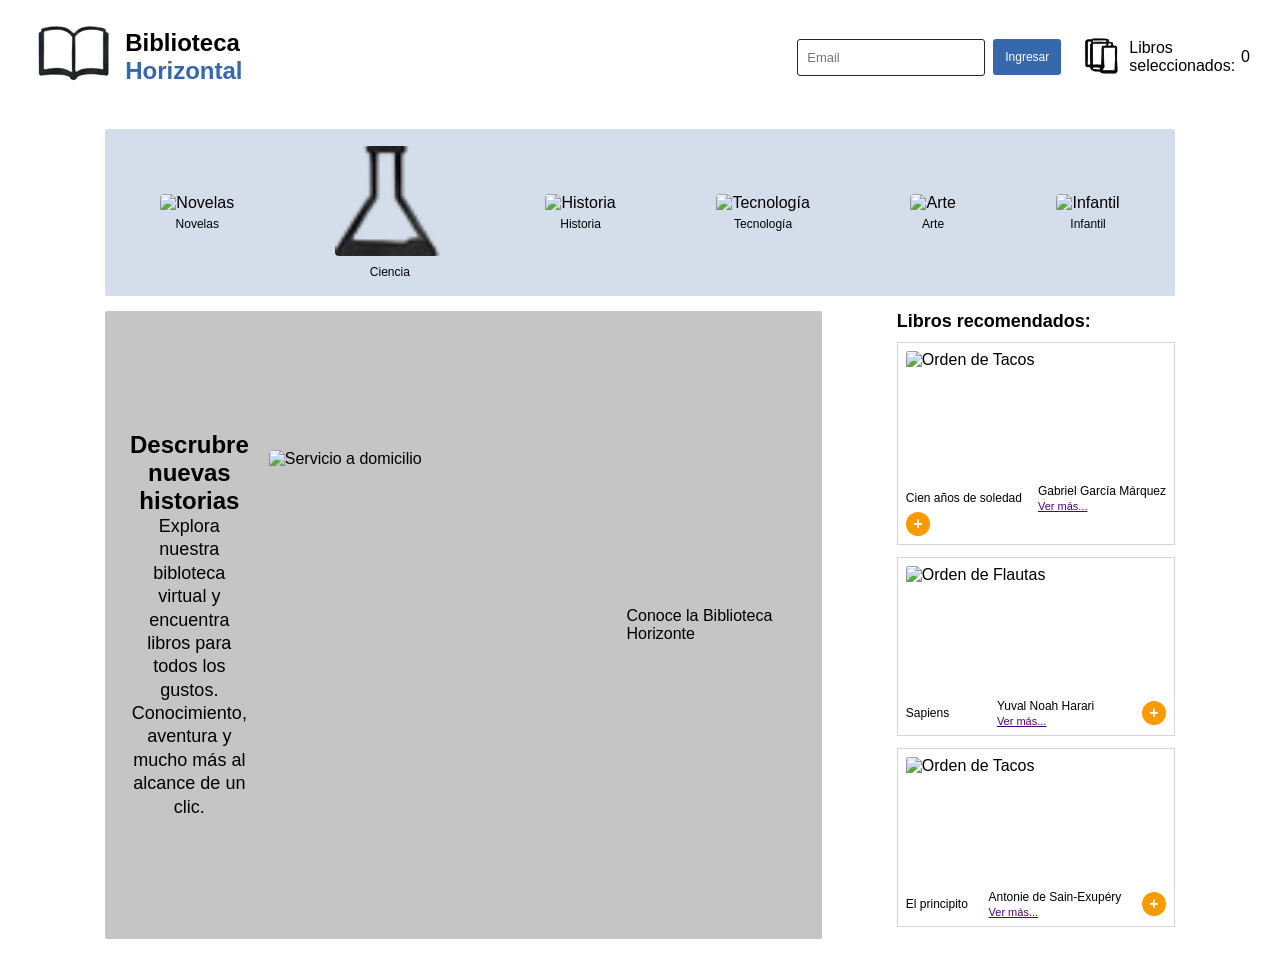
==== Simulacion/index.html @ 788f0980 "listo" ====
<!DOCTYPE html>
<html lang="es">

<head>
    <meta charset="UTF-8">
    <meta name="viewport" content="width=device-width, initial-scale=1.0">
    <meta name="author" content="SashaBarrera">
    <title>Biblioteca</title>
    <link rel="stylesheet" href="static/css/style.css">
</head>

<body>
    <header>
        <nav class="nav">
            <div class="Barra-nav">
                <img src="static/images/Logo_libro-removebg-preview.png" alt="Libro">
                <h1>Biblioteca<span class="Azul"><br>Horizontal</span></h1>
            </div>
            <div class="busqueda-nav">
                <input type="text" id="email" name="email" placeholder="Email">
                <button class="barra-boton">Ingresar</button>
                <div class="libreta">
                    <img src="static/images/libreta-removebg-preview.png" alt="LIbreta">
                    <p>Libros <br>seleccionados:</p>
                    <span>0</span>
                </div>
            </div>
        </nav>
    </header>

    <main class="main">
        <section class="seccion-superior">
            <div class="contenido-main">
                    <img src="static/images/" alt="Novelas">
                    <p>Novelas</p>
            </div>

            <div class="contenido-main">
                <img src="static/images/ciencia-removebg-preview.png" alt="Ciencia">
                <p>Ciencia</p>
            </div>

            <div class="contenido-main">
                <img src="static/images/flautas.jpg" alt="Historia">
                <p>Historia</p>
            </div>

            <div class="contenido-main">
                <img src="static/images/gorditas.jpg" alt="Tecnología">
                <p>Tecnología</p>
            </div>

            <div class="contenido-main">
                <img src="static/images/tostadas.jpg" alt="Arte">
                <p>Arte</p>
            </div>

            <div class="contenido-main">
                <img src="static/images/enfrijoladas.jpg" alt="Infantil">
                <p>Infantil</p>
            </div>
        </section>

        <section class="seccion-izquierda">
            <div class="descripcion-izquierdo">
                <div>
                    <h2 class="texto">Descrubre nuevas historias</h2>
                    <p class="texto">Explora nuestra bibloteca virtual y encuentra libros para todos 
                        los gustos. Conocimiento, aventura y mucho más al alcance de un clic.</p>
                </div>
                <img src="static/images/comida-mexicana.jpg" alt="Servicio a domicilio">
                <p>Conoce la Biblioteca Horizonte</p>
            </div>
        </section>

        <section class="seccion-derecha">
            <h3>Libros recomendados:</h3>

            <div class="contenido-derecho">
                <img src="static/images/orden-tacos.jpg" alt="Orden de Tacos">
                <p>Cien años de soledad</p>
                <p>Gabriel García Márquez<a href="#">Ver más...</a></p>
                <div>
                    <button class="derecho-boton">+</button>
                </div>
            </div>

            <div class="contenido-derecho">
                <img src="static/images/orden-flautas.jpg" alt="Orden de Flautas">
                <p>Sapiens</p>
                <p>Yuval Noah Harari<a href="#">Ver más...</a></p>
                <div>
                    <button class="derecho-boton">+</button>
                </div>
            </div>

            
            <div class="contenido-derecho">
                <img src="static/images/orden-tacos.jpg" alt="Orden de Tacos">
                <p>El principito</p>
                <p>Antonie de Sain-Exupéry<a href="#">Ver más...</a></p>
                <div>
                    <button class="derecho-boton">+</button>
                </div>
            </div>
        </section>
    </main>

    <script src="static/js/script.js"></script>
</body>

</html>
---- Simulacion/static/css/style.css ----
* {
    padding: 0;
    margin: 0;
    box-sizing: border-box;
    font-family: Arial, Helvetica, sans-serif;
}

body {
    background-color: #ffffff;
}


header {
    width: 100%;
}

.nav {
    display: flex;
    justify-content:space-between;
    align-items: center;
    padding: 12px 30px;
    max-width: 1800px;
    margin: 0 auto;
    flex-wrap: wrap; 
    gap: 15px;
}

.Barra-nav {
    display: flex;
    align-items: center;
}

.Barra-nav img {
    height: 90px;
    width: auto;
}

.Barra-nav h1 {
    font-size: 24px;
    color: #000;
}

.Azul {
    color: #3668AD;
}

.busqueda-nav {
    display: flex;
    align-items: center;
    gap: 8px;
    flex-wrap: wrap;
    justify-content: center;
}

.busqueda-nav input {
    padding: 10px 9px;
    border: 1px solid #252525;
    border-radius: 3px;
    font-size: 13px;
}

.barra-boton {
    background-color:#3668AD;
    border: none;
    color: white;
    padding: 11px 12px;
    font-size: 12px;
    cursor: pointer;
    border-radius: 3px;
}

.libreta {
    display: flex;
    align-items: center;
    gap: 6px;
    margin-left: 10px;
    cursor: pointer;
}

.libreta img {

    width: auto;
}



.main {
    max-width: 1100px;
    margin: 15px auto;
    padding: 0 15px;
    display: flex;
    flex-wrap: wrap;
    justify-content: space-between;
    gap: 15px 0;
}


.seccion-superior {
    width: 100%;
    display: flex;
    justify-content: space-around;
    align-items: center;
    background-color: #D4DEEA;
    padding: 12px 10px;
    border-radius: 2px;
    flex-wrap: wrap; 
    gap: 10px;
}

.contenido-main {
    text-align: center;
    padding: 5px;
}

.contenido-main img {
    height: 110px;
    width: 110px;
    object-fit: cover;
    margin-bottom: 5px;
    border-radius: 4px;
}

.contenido-main p {
    font-size: 12px;
    color: #000;
}


.seccion-izquierda {
    width: 67%;
    background-color: #C5C5C5;
    border-radius: 2px;
    padding: 25px;
    display: flex;
    align-items: center;
}

.descripcion-izquierdo {
    display: flex;
    justify-content: space-between;
    align-items: center;
    width: 100%;
    gap: 20px;
}

.descripcion-izquierdo div {
    flex: 1;
    display: flex;
    flex-direction: column;
    align-items: center;
    justify-content: center;
}

.texto {
    text-align: center;
    width: 100%;
    max-width: 240px;
    margin: 0 auto;
}

h3.texto {
    font-size: 26px;
    font-weight: normal;
    color: #000;
    line-height: 1.25;
    margin-bottom: 15px;
}

h3.texto span {
    font-weight: bold;
    color: #000;
}

p.texto {
    font-size: 18px;
    color: #000;
    line-height: 1.3;
}

p.texto a {
    color: #2b2b2b;
    text-decoration: underline;
}

p.texto span {
    color: #e65100;
    font-weight: bold;
}

/* IMAGEN AGRANDADA AQUÍ */
.descripcion-izquierdo img {
    width: 65%; /* Antes estaba en 58%, ahora ocupa más espacio */
    height: 350px; /* Antes estaba en 280px, ahora es más alta */
    object-fit: cover;
    border-radius: 4px;
}

/* Sección Derecha (Recomendados) */
.seccion-derecha {
    width: 26%;
    display: flex;
    flex-direction: column;
}

.seccion-derecha h3 {
    font-size: 18px;
    font-weight: bold;
    color: #000;
    margin-bottom: 10px;
    text-align: left;
}

.contenido-derecho {
    border: 1px solid rgb(212, 212, 212);
    margin-bottom: 12px;
    padding: 8px;
    background-color: #fff;
    display: flex;
    flex-wrap: wrap;
    align-items: center;
    justify-content: space-between;
}

.contenido-derecho img {
    width: 100%;
    height: 125px;
    object-fit: cover;
    margin-bottom: 8px;
    border-radius: 2px;
}

.contenido-derecho p {
    display: flex;
    flex-direction: column;
    font-size: 12px;
    color: #000;
    text-align: left;
}

.contenido-derecho p a {
    color: #4b0082;
    font-size: 11px;
    margin-top: 2px;
    text-decoration: underline;
}

.contenido-derecho div {
    display: flex;
    align-items: center;
}

.derecho-boton {
    background-color: #FF9900;
    border-radius: 50%;
    width: 24px;
    height: 24px;
    color: white;
    border: none;
    font-size: 16px;
    font-weight: bold;
    cursor: pointer;
    display: flex;
    align-items: center;
    justify-content: center;
    line-height: 1;
}

/* =========================================
   MEDIA QUERIES (ADAPTACIÓN A CELULARES)
   ========================================= */
@media (max-width: 768px) {
    /* Centrar navegación en móviles */
    .nav {
        flex-direction: column;
        justify-content: center;
    }
    
    /* Hacer que las secciones ocupen el 100% del ancho */
    .seccion-izquierda, 
    .seccion-derecha {
        width: 100%; 
    }

    /* Acomodar banner gris de forma vertical */
    .descripcion-izquierdo {
        flex-direction: column-reverse; /* Pone el texto abajo y la imagen arriba */
        padding: 10px 0;
    }

    /* La imagen grande ocupa todo el ancho en móviles */
    .descripcion-izquierdo img {
        width: 100%;
        height: auto; 
        max-height: 300px; /* Evita que sea exageradamente alta en celular */
    }

    /* Acomodar los platillos de la parte superior (2 o 3 por fila) */
    .contenido-main {
        width: 30%; 
    }
}
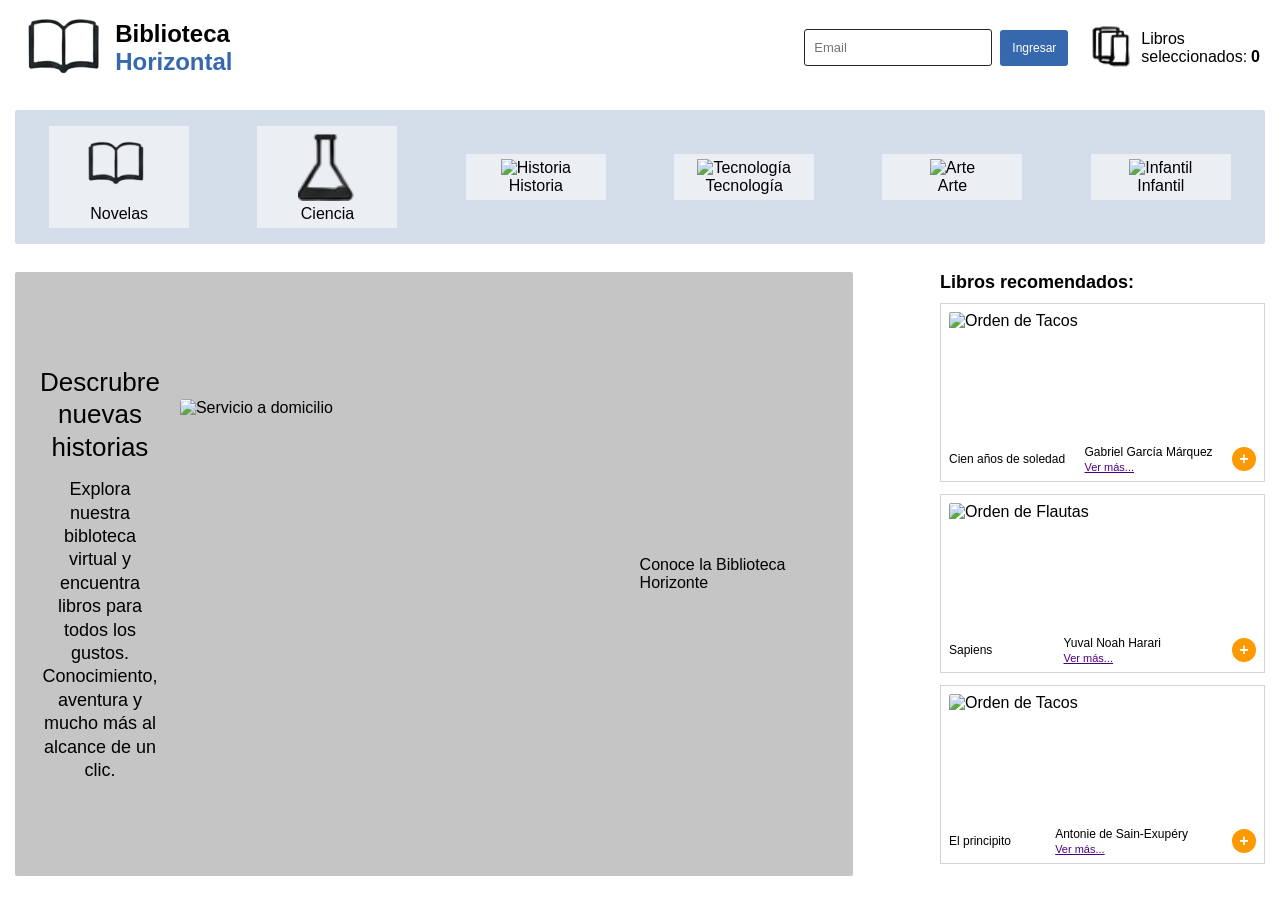
==== commit b8a91707: "OK" ====
--- a/Simulacion/index.html
+++ b/Simulacion/index.html
@@ -20,9 +20,8 @@
                 <input type="text" id="email" name="email" placeholder="Email">
                 <button class="barra-boton">Ingresar</button>
                 <div class="libreta">
-                    <img src="static/images/libreta-removebg-preview.png" alt="LIbreta">
-                    <p>Libros <br>seleccionados:</p>
-                    <span>0</span>
+                    <img src="static/images/libreta-removebg-preview.png" alt="Libreta">
+                    <p>Libros<br>seleccionados:<span>0</span></p>
                 </div>
             </div>
         </nav>
@@ -31,7 +30,7 @@
     <main class="main">
         <section class="seccion-superior">
             <div class="contenido-main">
-                    <img src="static/images/" alt="Novelas">
+                    <img src="static/images/Logo_libro-removebg-preview.png" alt="Novelas">
                     <p>Novelas</p>
             </div>
 
--- a/Simulacion/static/css/style.css
+++ b/Simulacion/static/css/style.css
@@ -1,4 +1,3 @@
-
 * {
     padding: 0;
     margin: 0;
@@ -17,13 +16,12 @@
 
 .nav {
     display: flex;
-    justify-content:space-between;
-    align-items: center;
-    padding: 12px 30px;
+    justify-content: space-between;
+    align-items: center;
+    padding: 0px 20px;
     max-width: 1800px;
     margin: 0 auto;
-    flex-wrap: wrap; 
-    gap: 15px;
+    flex-wrap: wrap;
 }
 
 .Barra-nav {
@@ -34,6 +32,7 @@
 .Barra-nav img {
     height: 90px;
     width: auto;
+    margin-top: 5px;
 }
 
 .Barra-nav h1 {
@@ -61,7 +60,7 @@
 }
 
 .barra-boton {
-    background-color:#3668AD;
+    background-color: #3668AD;
     border: none;
     color: white;
     padding: 11px 12px;
@@ -79,22 +78,28 @@
 }
 
 .libreta img {
-
-    width: auto;
-}
-
+    height: 50px;
+}
+
+.libreta span {
+    font-weight: bold;
+    margin-top: 18px;
+}
+
+.libreta p {
+    display: flex;
+    gap: 4px;
+}
 
 
 .main {
-    max-width: 1100px;
     margin: 15px auto;
     padding: 0 15px;
     display: flex;
     flex-wrap: wrap;
     justify-content: space-between;
-    gap: 15px 0;
-}
-
+    gap: 28px;
+}
 
 .seccion-superior {
     width: 100%;
@@ -102,27 +107,24 @@
     justify-content: space-around;
     align-items: center;
     background-color: #D4DEEA;
-    padding: 12px 10px;
+    padding: 16px 0px;
     border-radius: 2px;
-    flex-wrap: wrap; 
-    gap: 10px;
+    flex-wrap: wrap;
 }
 
 .contenido-main {
     text-align: center;
     padding: 5px;
+    background-color: #EBEFF4;
+    width: 140px;
 }
 
 .contenido-main img {
-    height: 110px;
-    width: 110px;
-    object-fit: cover;
-    margin-bottom: 5px;
-    border-radius: 4px;
+    height: 70px;
 }
 
 .contenido-main p {
-    font-size: 12px;
+    font-size: 16px;
     color: #000;
 }
 
@@ -159,7 +161,7 @@
     margin: 0 auto;
 }
 
-h3.texto {
+h2.texto {
     font-size: 26px;
     font-weight: normal;
     color: #000;
@@ -190,8 +192,10 @@
 
 /* IMAGEN AGRANDADA AQUÍ */
 .descripcion-izquierdo img {
-    width: 65%; /* Antes estaba en 58%, ahora ocupa más espacio */
-    height: 350px; /* Antes estaba en 280px, ahora es más alta */
+    width: 65%;
+    /* Antes estaba en 58%, ahora ocupa más espacio */
+    height: 350px;
+    /* Antes estaba en 280px, ahora es más alta */
     object-fit: cover;
     border-radius: 4px;
 }
@@ -270,33 +274,36 @@
    MEDIA QUERIES (ADAPTACIÓN A CELULARES)
    ========================================= */
 @media (max-width: 768px) {
+
     /* Centrar navegación en móviles */
     .nav {
         flex-direction: column;
         justify-content: center;
     }
-    
+
     /* Hacer que las secciones ocupen el 100% del ancho */
-    .seccion-izquierda, 
+    .seccion-izquierda,
     .seccion-derecha {
-        width: 100%; 
+        width: 100%;
     }
 
     /* Acomodar banner gris de forma vertical */
     .descripcion-izquierdo {
-        flex-direction: column-reverse; /* Pone el texto abajo y la imagen arriba */
+        flex-direction: column-reverse;
+        /* Pone el texto abajo y la imagen arriba */
         padding: 10px 0;
     }
 
     /* La imagen grande ocupa todo el ancho en móviles */
     .descripcion-izquierdo img {
         width: 100%;
-        height: auto; 
-        max-height: 300px; /* Evita que sea exageradamente alta en celular */
+        height: auto;
+        max-height: 300px;
+        /* Evita que sea exageradamente alta en celular */
     }
 
     /* Acomodar los platillos de la parte superior (2 o 3 por fila) */
     .contenido-main {
-        width: 30%; 
+        width: 30%;
     }
 }
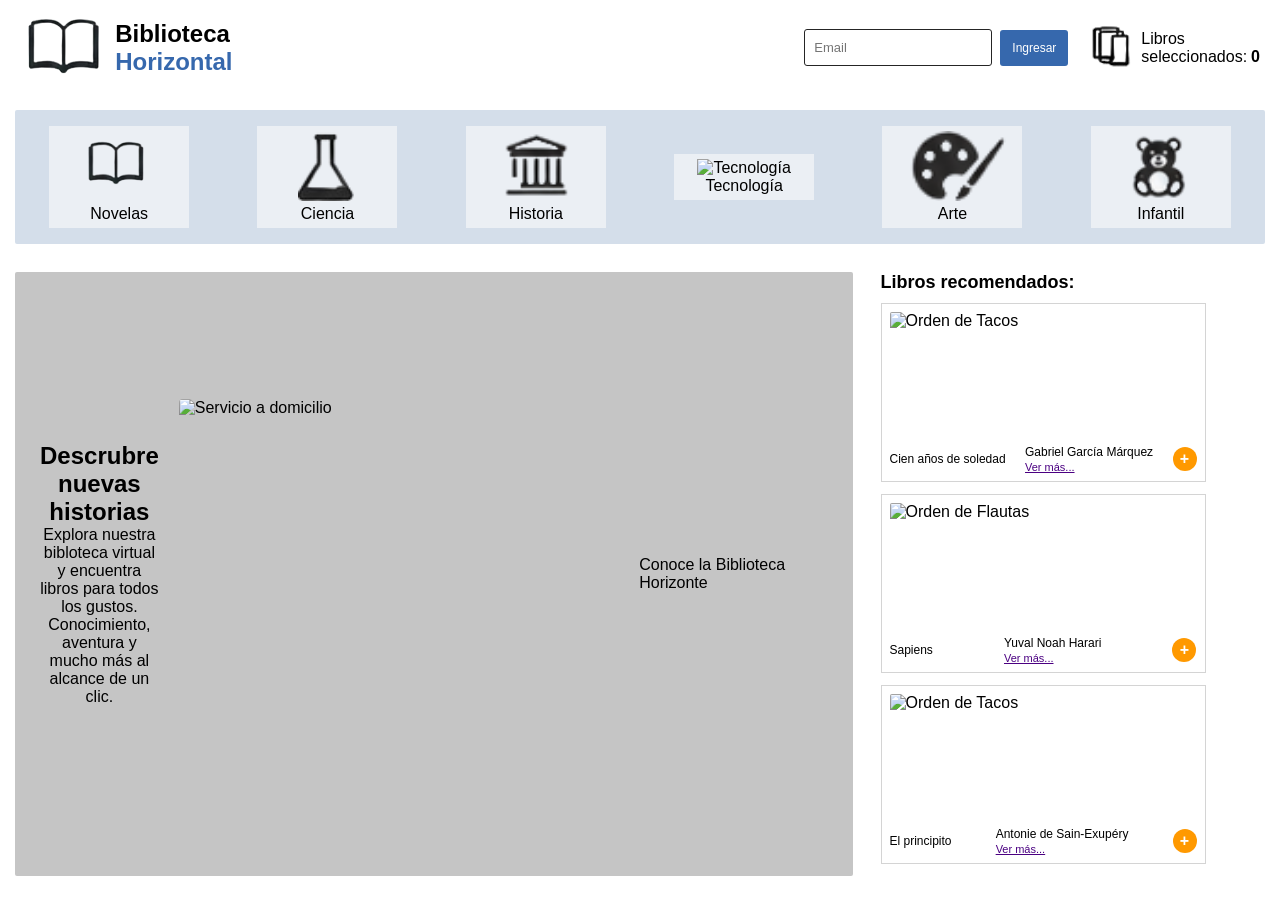
==== commit 0c86e250: "ok" ====
--- a/Simulacion/index.html
+++ b/Simulacion/index.html
@@ -40,7 +40,7 @@
             </div>
 
             <div class="contenido-main">
-                <img src="static/images/flautas.jpg" alt="Historia">
+                <img src="static/images/Historia-Photoroom.png" alt="Historia">
                 <p>Historia</p>
             </div>
 
@@ -50,12 +50,12 @@
             </div>
 
             <div class="contenido-main">
-                <img src="static/images/tostadas.jpg" alt="Arte">
+                <img src="static/images/Arte-Photoroom.png" alt="Arte">
                 <p>Arte</p>
             </div>
 
             <div class="contenido-main">
-                <img src="static/images/enfrijoladas.jpg" alt="Infantil">
+                <img src="static/images/Infantil-Photoroom.png" alt="Infantil">
                 <p>Infantil</p>
             </div>
         </section>
--- a/Simulacion/static/css/style.css
+++ b/Simulacion/static/css/style.css
@@ -97,7 +97,6 @@
     padding: 0 15px;
     display: flex;
     flex-wrap: wrap;
-    justify-content: space-between;
     gap: 28px;
 }
 
@@ -161,7 +160,7 @@
     margin: 0 auto;
 }
 
-h2.texto {
+.texto h2{
     font-size: 26px;
     font-weight: normal;
     color: #000;
@@ -169,23 +168,23 @@
     margin-bottom: 15px;
 }
 
-h3.texto span {
-    font-weight: bold;
-    color: #000;
-}
-
-p.texto {
+.texto h3{
+    font-weight: bold;
+    color: #000;
+}
+
+.texto p {
     font-size: 18px;
     color: #000;
     line-height: 1.3;
 }
 
-p.texto a {
+.texto a {
     color: #2b2b2b;
     text-decoration: underline;
 }
 
-p.texto span {
+.texto span {
     color: #e65100;
     font-weight: bold;
 }
